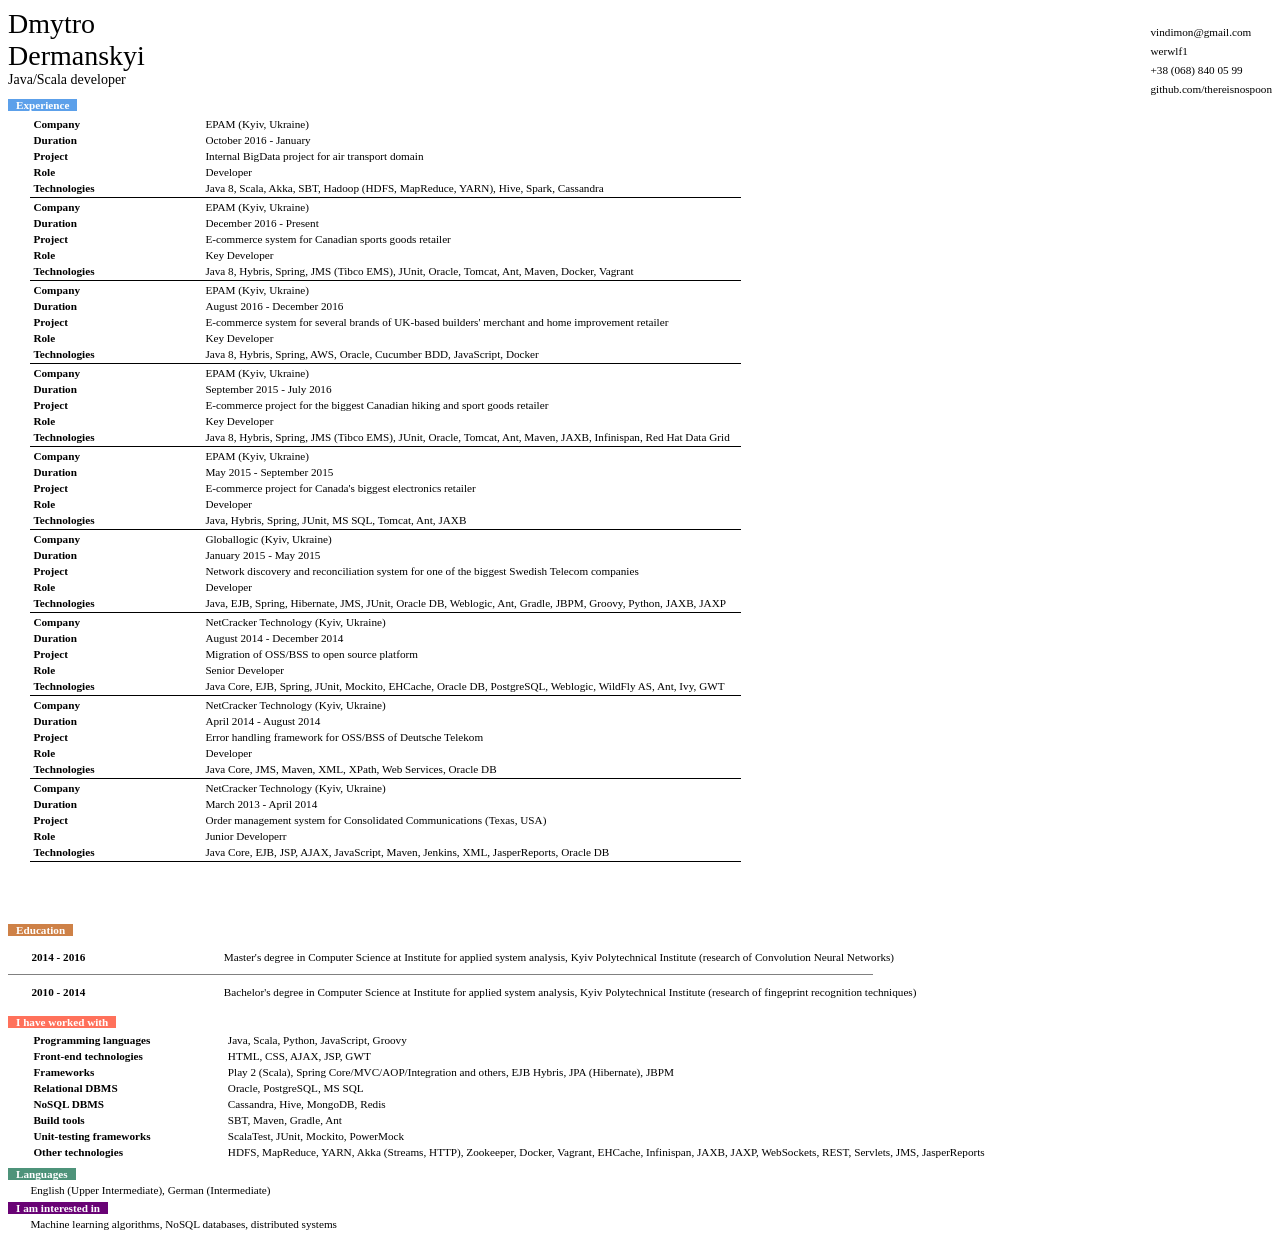
==== index.html @ 9b14dde2 "html renamed to index.html" ====
<!DOCTYPE html>
<html>
    <head>
        <title>CV</title>
        <link rel="stylesheet" href="cv.css"/>
    </head>
    <body>
        <div id="name">
            <div id="surname">Dmytro</div>
            <div id="fname">Dermanskyi</div>
            <div id="role">Java/Scala developer</div>
        </div>
        
        <div id="contacts">
            <div id="email">
                <img src="http://www.clker.com/cliparts/n/P/R/a/Z/Y/email-logo-hi.png"/>
                <span>vindimon@gmail.com</span>
            </div>
            <div id="skype">
                <img src="http://www.iconsdb.com/icons/download/black/skype-512.png"/>
                <span>werwlf1</span>
            </div>
            <div id="tel">
                <img src="https://cdn3.iconfinder.com/data/icons/communication-1/100/old_phone-512.png"/>
                <span>+38 (068) 840 05 99</span>
            </div>
            <div id="git">
                <img src="https://assets-cdn.github.com/images/modules/logos_page/GitHub-Mark.png"/>
                <span><a href="https://github.com/thereisnospoon">github.com/thereisnospoon</a></span>
            </div>
        </div>
        
        <div id="exp" class="info_div">
            <div class="title"><span>Experience</span></div>
            
            <table class="exp">
				
				<tr>
                    <td>Company</td><td>EPAM (Kyiv, Ukraine)</td>
				</tr>
				<tr>
                    <td>Duration</td><td>October 2016 - January </td>
				</tr>
				<tr>
					<td>Project</td><td>Internal BigData project for air transport domain</td>
				</tr>
				<tr>
					<td>Role</td><td>Developer</td>
				</tr>
				<tr>
					<td>Technologies</td><td>Java 8, Scala, Akka, SBT, Hadoop (HDFS, MapReduce, YARN), Hive, Spark, Cassandra</td>
				</tr>
            </table>
            
            <table class="exp">
				
				<tr>
                    <td>Company</td><td>EPAM (Kyiv, Ukraine)</td>
				</tr>
				<tr>
                    <td>Duration</td><td>December 2016 - Present</td>
				</tr>
				<tr>
					<td>Project</td><td>E-commerce system for Canadian sports goods retailer</td>
				</tr>
				<tr>
					<td>Role</td><td>Key Developer</td>
				</tr>
				<tr>
					<td>Technologies</td><td>Java 8, Hybris, Spring, JMS (Tibco EMS), JUnit, Oracle, Tomcat, Ant, Maven, Docker, Vagrant</td>
				</tr>
            </table>
            
            <table class="exp">
				
				<tr>
                    <td>Company</td><td>EPAM (Kyiv, Ukraine)</td>
				</tr>
				<tr>
                    <td>Duration</td><td>August 2016 - December 2016</td>
				</tr>
				<tr>
					<td>Project</td><td>E-commerce system for several brands of UK-based builders' merchant and home improvement retailer</td>
				</tr>
				<tr>
					<td>Role</td><td>Key Developer</td>
				</tr>
				<tr>
					<td>Technologies</td><td>Java 8, Hybris, Spring, AWS, Oracle, Cucumber BDD, JavaScript, Docker</td>
				</tr>
            </table>
            
            <table class="exp">
				
				<tr>
                    <td>Company</td><td>EPAM (Kyiv, Ukraine)</td>
				</tr>
				<tr>
                    <td>Duration</td><td>September  2015 - July 2016</td>
				</tr>
				<tr>
					<td>Project</td><td>E-commerce project for the biggest Canadian hiking and sport goods retailer</td>
				</tr>
				<tr>
					<td>Role</td><td>Key Developer</td>
				</tr>
				<tr>
					<td>Technologies</td><td>Java 8, Hybris, Spring, JMS (Tibco EMS), JUnit, Oracle, Tomcat, Ant, Maven, JAXB, Infinispan, Red Hat Data Grid</td>
				</tr>
            </table>
            
            <table class="exp">
				
				<tr>
                    <td>Company</td><td>EPAM (Kyiv, Ukraine)</td>
				</tr>
				<tr>
                    <td>Duration</td><td>May  2015 - September 2015</td>
				</tr>
				<tr>
					<td>Project</td><td>E-commerce project for Canada's biggest electronics retailer</td>
				</tr>
				<tr>
					<td>Role</td><td>Developer</td>
				</tr>
				<tr>
					<td>Technologies</td><td>Java, Hybris, Spring, JUnit, MS SQL, Tomcat, Ant, JAXB</td>
				</tr>
            </table>
            
            <table class="exp">
				
				<tr>
                    <td>Company</td><td>Globallogic (Kyiv, Ukraine)</td>
				</tr>
				<tr>
                    <td>Duration</td><td>January  2015 - May 2015</td>
				</tr>
				<tr>
					<td>Project</td><td>Network discovery and reconciliation system for one of the biggest Swedish Telecom companies</td>
				</tr>
				<tr>
					<td>Role</td><td>Developer</td>
				</tr>
				<tr>
					<td>Technologies</td><td>Java, EJB, Spring, Hibernate, JMS, JUnit, Oracle DB, Weblogic, Ant, Gradle, JBPM, Groovy, Python, JAXB, JAXP</td>
				</tr>
            </table>

            <table class="exp">
				<tr>
                    <td>Company</td><td>NetCracker Technology (Kyiv, Ukraine)</td>
				</tr>
				<tr>
                    <td>Duration</td><td>August  2014 - December 2014</td>
				</tr>
				<tr>
					<td>Project</td><td>Migration of OSS/BSS to open source platform</td>
				</tr>
				<tr>
					<td>Role</td><td>Senior Developer</td>
				</tr>
				<tr>
					<td>Technologies</td><td>Java Core, EJB, Spring, JUnit, Mockito, EHCache, Oracle DB, PostgreSQL, Weblogic, WildFly AS, Ant, Ivy, GWT</td>
				</tr>
            </table>

            <table class="exp">
				<tr>
                    <td>Company</td><td>NetCracker Technology (Kyiv, Ukraine)</td>
				</tr>
				<tr>
                    <td>Duration</td><td>April 2014 - August 2014</td>
				</tr>
				<tr>
					<td>Project</td><td>Error handling framework for OSS/BSS of Deutsche Telekom</td>
				</tr>
				<tr>
					<td>Role</td><td>Developer</td>
				</tr>
				<tr>
					<td>Technologies</td><td>Java Core, JMS, Maven, XML, XPath, Web Services, Oracle DB</td>
				</tr>
            </table>
				
            <table class="exp">
                <tr>
                    <td>Company</td><td>NetCracker Technology (Kyiv, Ukraine)</td>
				</tr>
				<tr>
                    <td>Duration</td><td>March 2013 - April 2014</td>
				</tr>
				<tr>
					<td>Project</td><td>Order management system for Consolidated Communications (Texas, USA)</td>
				</tr>
				<tr>
					<td>Role</td><td>Junior Developerr</td>
				</tr>
				<tr>
					<td>Technologies</td><td>Java Core, EJB, JSP, AJAX, JavaScript, Maven, Jenkins, XML, JasperReports, Oracle DB</td>
				</tr>
            </table>
        </div>
        
        <div id="education" class="info_div">
            <div class="title"><span>Education</span></div>
            <table class="desc" border=1 frame=void rules=rows>
                <tr>
                    <td class="date">2014 - 2016</td>
                    <td class="info">Master's degree in Computer Science at Institute for applied system analysis, Kyiv Polytechnical Institute (research of Convolution Neural Networks)</td>
                </tr>
                <tr>
                    <td class="date">2010 - 2014</td>
                    <td class="info">Bachelor's degree in Computer Science at Institute for applied system analysis, Kyiv Polytechnical Institute (research of fingeprint recognition techniques)</td>
                </tr>
            </table>
        </div>
        
        <div id="prof_skills" class="info_div">
            <div class="title"><span>I have worked with</span></div>
            <table class="desc">
                <tr>
                    <td class="date">Programming languages</td>
                    <td class="info">Java, Scala, Python, JavaScript, Groovy</td>
                </tr>
                <tr>
                    <td class="date">Front-end technologies</td>
                    <td class="info">HTML, CSS, AJAX, JSP, GWT</td>
                </tr>
                <tr>
                    <td class="date">Frameworks</td>
                    <td class="info">Play 2 (Scala), Spring Core/MVC/AOP/Integration and others, EJB Hybris, JPA (Hibernate), JBPM</td>
                </tr>
                <tr>
                    <td class="date">Relational DBMS</td>
                    <td class="info">Oracle, PostgreSQL, MS SQL</td>
                </tr>
                <tr>
                    <td class="date">NoSQL DBMS</td>
                    <td class="info">Cassandra, Hive, MongoDB, Redis</td>
                </tr>
                <tr>
                    <td class="date">Build tools</td>
                    <td class="info">SBT, Maven, Gradle, Ant</td>
                </tr>
                <tr>
                    <td class="date">Unit-testing frameworks</td>
                    <td class="info">ScalaTest, JUnit, Mockito, PowerMock</td>
                </tr>
                <tr>
                    <td class="date">Other technologies</td>
                    <td class="info">HDFS, MapReduce, YARN, Akka (Streams, HTTP), Zookeeper, Docker, Vagrant, EHCache, Infinispan, JAXB, JAXP, WebSockets, REST, Servlets, JMS, JasperReports</td>
                </tr>
            </table>
        </div>
        
        <div id="languages" class="info_div">
            <div class="title"><span>Languages</span></div>
            <div class="info">English (Upper Intermediate), German (Intermediate)</div>
        </div>
        
        <div id="interests" class="info_div">
            <div class="title"><span>I am interested in</span></div>
            <div class="info">Machine learning algorithms, NoSQL databases, distributed systems</div>
        </div>
    </body>
</html>
---- cv.css ----
body {
    position: relative;
    top: 0em;
    font-size: 0.7em;
    font-family: "Verdana";
}

#name {
    position: relative;
    float: left;
    font-size: 2.5em;
}

#role {
    font-size: 0.5em;
}

#contacts {
    position: relative;
    float: right;
    top: 1em;
}

#contacts img {
    position: relative;
    top: 5px;
    width: 17px;
    height: 17px;
}

a:link {
    color: black;
    text-decoration: none;
}

.info_div {
    clear: both;
    position: relative;
    float: left;
    top: 1.6em;
    padding-bottom: 0.6em;
}

.title {
    padding-bottom: 0.3em;
}

.title span {
    color: white;
    padding-left: 8px;
    padding-right: 8px;
    font-weight: bold;
}

#exp .title span {
    background: #5CA0EA;
}

#education .title span {
    background: #CE8147;
}

#prof_skills .title span {
    background: #FF715B;
}

#languages .title span {
    background: #4E937A;
}

#interests .title span {
    background: #690375;
}

#interests .info, #languages .info {
    left: 2em;
}

td {
    min-width: 15em
}

.date {
    position: relative;
    left: 2em;
    font-weight: 700;
}

.info {
    position: relative;
    left: 4em;
}

#exp {
    top: 1em;
    padding-bottom: 0;
}

.exp td:nth-child(1) {
    font-weight: bold;
    width: 15em;
}

.exp {
    border-bottom: solid;
    width: 98%;
    border-width: 1px;
    margin-left: 2em;
}

.exp td {
    vertical-align: text-top;
 }

#education {
    margin-top: 5em;
    border-collapse: separate;
}

#education td {
    padding-bottom: 1em;
    padding-top: 1em;
}

#summary .title span {
    background-color: darkorchid;
}

#summary ul {
    margin-top: 0;
}
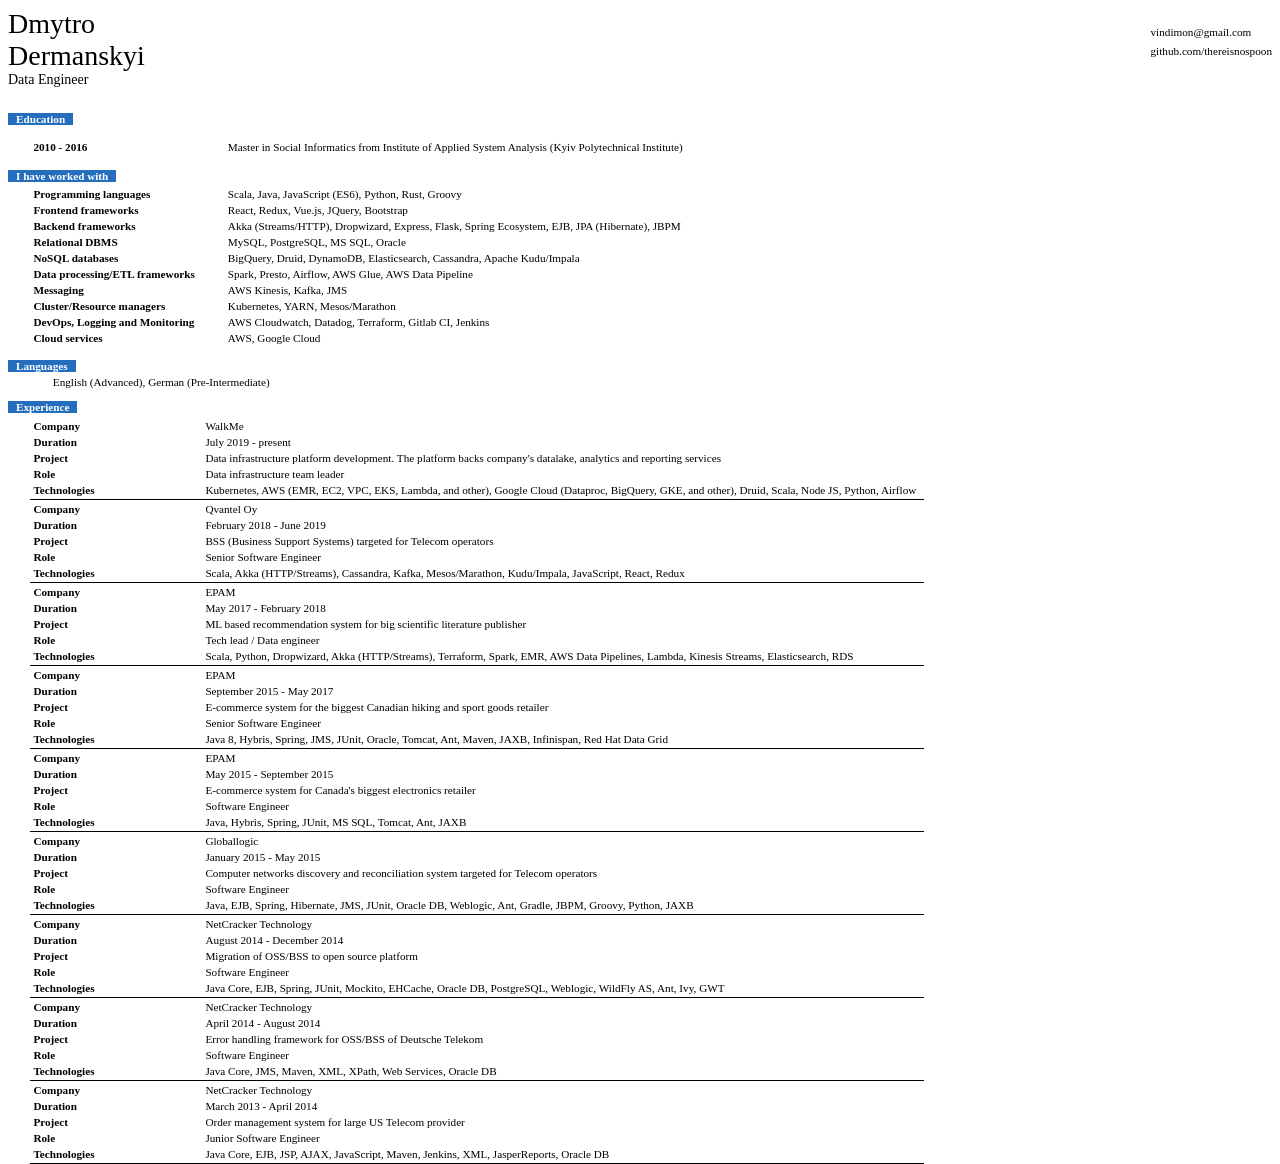
==== commit 5274bd42: "Updated version" ====
--- a/index.html
+++ b/index.html
@@ -8,7 +8,7 @@
         <div id="name">
             <div id="surname">Dmytro</div>
             <div id="fname">Dermanskyi</div>
-            <div id="role">Java/Scala developer</div>
+            <div id="role">Data Engineer</div>
         </div>
         
         <div id="contacts">
@@ -16,202 +16,18 @@
                 <img src="http://www.clker.com/cliparts/n/P/R/a/Z/Y/email-logo-hi.png"/>
                 <span>vindimon@gmail.com</span>
             </div>
-            <div id="skype">
-                <img src="http://www.iconsdb.com/icons/download/black/skype-512.png"/>
-                <span>werwlf1</span>
-            </div>
-            <div id="tel">
-                <img src="https://cdn3.iconfinder.com/data/icons/communication-1/100/old_phone-512.png"/>
-                <span>+38 (068) 840 05 99</span>
-            </div>
             <div id="git">
-                <img src="https://assets-cdn.github.com/images/modules/logos_page/GitHub-Mark.png"/>
+                <img src="https://www.kindpng.com/picc/m/255-2558173_github-logo-png-transparent-png.png"/>
                 <span><a href="https://github.com/thereisnospoon">github.com/thereisnospoon</a></span>
             </div>
         </div>
         
-        <div id="exp" class="info_div">
-            <div class="title"><span>Experience</span></div>
-            
-            <table class="exp">
-				
-				<tr>
-                    <td>Company</td><td>EPAM (Kyiv, Ukraine)</td>
-				</tr>
-				<tr>
-                    <td>Duration</td><td>October 2016 - January </td>
-				</tr>
-				<tr>
-					<td>Project</td><td>Internal BigData project for air transport domain</td>
-				</tr>
-				<tr>
-					<td>Role</td><td>Developer</td>
-				</tr>
-				<tr>
-					<td>Technologies</td><td>Java 8, Scala, Akka, SBT, Hadoop (HDFS, MapReduce, YARN), Hive, Spark, Cassandra</td>
-				</tr>
-            </table>
-            
-            <table class="exp">
-				
-				<tr>
-                    <td>Company</td><td>EPAM (Kyiv, Ukraine)</td>
-				</tr>
-				<tr>
-                    <td>Duration</td><td>December 2016 - Present</td>
-				</tr>
-				<tr>
-					<td>Project</td><td>E-commerce system for Canadian sports goods retailer</td>
-				</tr>
-				<tr>
-					<td>Role</td><td>Key Developer</td>
-				</tr>
-				<tr>
-					<td>Technologies</td><td>Java 8, Hybris, Spring, JMS (Tibco EMS), JUnit, Oracle, Tomcat, Ant, Maven, Docker, Vagrant</td>
-				</tr>
-            </table>
-            
-            <table class="exp">
-				
-				<tr>
-                    <td>Company</td><td>EPAM (Kyiv, Ukraine)</td>
-				</tr>
-				<tr>
-                    <td>Duration</td><td>August 2016 - December 2016</td>
-				</tr>
-				<tr>
-					<td>Project</td><td>E-commerce system for several brands of UK-based builders' merchant and home improvement retailer</td>
-				</tr>
-				<tr>
-					<td>Role</td><td>Key Developer</td>
-				</tr>
-				<tr>
-					<td>Technologies</td><td>Java 8, Hybris, Spring, AWS, Oracle, Cucumber BDD, JavaScript, Docker</td>
-				</tr>
-            </table>
-            
-            <table class="exp">
-				
-				<tr>
-                    <td>Company</td><td>EPAM (Kyiv, Ukraine)</td>
-				</tr>
-				<tr>
-                    <td>Duration</td><td>September  2015 - July 2016</td>
-				</tr>
-				<tr>
-					<td>Project</td><td>E-commerce project for the biggest Canadian hiking and sport goods retailer</td>
-				</tr>
-				<tr>
-					<td>Role</td><td>Key Developer</td>
-				</tr>
-				<tr>
-					<td>Technologies</td><td>Java 8, Hybris, Spring, JMS (Tibco EMS), JUnit, Oracle, Tomcat, Ant, Maven, JAXB, Infinispan, Red Hat Data Grid</td>
-				</tr>
-            </table>
-            
-            <table class="exp">
-				
-				<tr>
-                    <td>Company</td><td>EPAM (Kyiv, Ukraine)</td>
-				</tr>
-				<tr>
-                    <td>Duration</td><td>May  2015 - September 2015</td>
-				</tr>
-				<tr>
-					<td>Project</td><td>E-commerce project for Canada's biggest electronics retailer</td>
-				</tr>
-				<tr>
-					<td>Role</td><td>Developer</td>
-				</tr>
-				<tr>
-					<td>Technologies</td><td>Java, Hybris, Spring, JUnit, MS SQL, Tomcat, Ant, JAXB</td>
-				</tr>
-            </table>
-            
-            <table class="exp">
-				
-				<tr>
-                    <td>Company</td><td>Globallogic (Kyiv, Ukraine)</td>
-				</tr>
-				<tr>
-                    <td>Duration</td><td>January  2015 - May 2015</td>
-				</tr>
-				<tr>
-					<td>Project</td><td>Network discovery and reconciliation system for one of the biggest Swedish Telecom companies</td>
-				</tr>
-				<tr>
-					<td>Role</td><td>Developer</td>
-				</tr>
-				<tr>
-					<td>Technologies</td><td>Java, EJB, Spring, Hibernate, JMS, JUnit, Oracle DB, Weblogic, Ant, Gradle, JBPM, Groovy, Python, JAXB, JAXP</td>
-				</tr>
-            </table>
-
-            <table class="exp">
-				<tr>
-                    <td>Company</td><td>NetCracker Technology (Kyiv, Ukraine)</td>
-				</tr>
-				<tr>
-                    <td>Duration</td><td>August  2014 - December 2014</td>
-				</tr>
-				<tr>
-					<td>Project</td><td>Migration of OSS/BSS to open source platform</td>
-				</tr>
-				<tr>
-					<td>Role</td><td>Senior Developer</td>
-				</tr>
-				<tr>
-					<td>Technologies</td><td>Java Core, EJB, Spring, JUnit, Mockito, EHCache, Oracle DB, PostgreSQL, Weblogic, WildFly AS, Ant, Ivy, GWT</td>
-				</tr>
-            </table>
-
-            <table class="exp">
-				<tr>
-                    <td>Company</td><td>NetCracker Technology (Kyiv, Ukraine)</td>
-				</tr>
-				<tr>
-                    <td>Duration</td><td>April 2014 - August 2014</td>
-				</tr>
-				<tr>
-					<td>Project</td><td>Error handling framework for OSS/BSS of Deutsche Telekom</td>
-				</tr>
-				<tr>
-					<td>Role</td><td>Developer</td>
-				</tr>
-				<tr>
-					<td>Technologies</td><td>Java Core, JMS, Maven, XML, XPath, Web Services, Oracle DB</td>
-				</tr>
-            </table>
-				
-            <table class="exp">
-                <tr>
-                    <td>Company</td><td>NetCracker Technology (Kyiv, Ukraine)</td>
-				</tr>
-				<tr>
-                    <td>Duration</td><td>March 2013 - April 2014</td>
-				</tr>
-				<tr>
-					<td>Project</td><td>Order management system for Consolidated Communications (Texas, USA)</td>
-				</tr>
-				<tr>
-					<td>Role</td><td>Junior Developerr</td>
-				</tr>
-				<tr>
-					<td>Technologies</td><td>Java Core, EJB, JSP, AJAX, JavaScript, Maven, Jenkins, XML, JasperReports, Oracle DB</td>
-				</tr>
-            </table>
-        </div>
-        
         <div id="education" class="info_div">
             <div class="title"><span>Education</span></div>
-            <table class="desc" border=1 frame=void rules=rows>
-                <tr>
-                    <td class="date">2014 - 2016</td>
-                    <td class="info">Master's degree in Computer Science at Institute for applied system analysis, Kyiv Polytechnical Institute (research of Convolution Neural Networks)</td>
-                </tr>
-                <tr>
-                    <td class="date">2010 - 2014</td>
-                    <td class="info">Bachelor's degree in Computer Science at Institute for applied system analysis, Kyiv Polytechnical Institute (research of fingeprint recognition techniques)</td>
+            <table class="desc">
+                <tr>
+                    <td class="date">2010 - 2016</td>
+                    <td class="info">Master in Social Informatics from Institute of Applied System Analysis (Kyiv Polytechnical Institute)</td>
                 </tr>
             </table>
         </div>
@@ -221,47 +37,221 @@
             <table class="desc">
                 <tr>
                     <td class="date">Programming languages</td>
-                    <td class="info">Java, Scala, Python, JavaScript, Groovy</td>
-                </tr>
-                <tr>
-                    <td class="date">Front-end technologies</td>
-                    <td class="info">HTML, CSS, AJAX, JSP, GWT</td>
-                </tr>
-                <tr>
-                    <td class="date">Frameworks</td>
-                    <td class="info">Play 2 (Scala), Spring Core/MVC/AOP/Integration and others, EJB Hybris, JPA (Hibernate), JBPM</td>
+                    <td class="info">Scala, Java, JavaScript (ES6), Python, Rust, Groovy</td>
+                </tr>
+                <tr>
+                    <td class="date">Frontend frameworks</td>
+                    <td class="info">React, Redux, Vue.js, JQuery, Bootstrap</td>
+                </tr>
+                <tr>
+                    <td class="date">Backend frameworks</td>
+                    <td class="info">Akka (Streams/HTTP), Dropwizard, Express, Flask, Spring Ecosystem, EJB, JPA (Hibernate), JBPM</td>
                 </tr>
                 <tr>
                     <td class="date">Relational DBMS</td>
-                    <td class="info">Oracle, PostgreSQL, MS SQL</td>
-                </tr>
-                <tr>
-                    <td class="date">NoSQL DBMS</td>
-                    <td class="info">Cassandra, Hive, MongoDB, Redis</td>
-                </tr>
-                <tr>
-                    <td class="date">Build tools</td>
-                    <td class="info">SBT, Maven, Gradle, Ant</td>
-                </tr>
-                <tr>
-                    <td class="date">Unit-testing frameworks</td>
-                    <td class="info">ScalaTest, JUnit, Mockito, PowerMock</td>
-                </tr>
-                <tr>
-                    <td class="date">Other technologies</td>
-                    <td class="info">HDFS, MapReduce, YARN, Akka (Streams, HTTP), Zookeeper, Docker, Vagrant, EHCache, Infinispan, JAXB, JAXP, WebSockets, REST, Servlets, JMS, JasperReports</td>
+                    <td class="info">MySQL, PostgreSQL, MS SQL, Oracle</td>
+                </tr>
+                <tr>
+                    <td class="date">NoSQL databases</td>
+                    <td class="info">BigQuery, Druid, DynamoDB, Elasticsearch, Cassandra, Apache Kudu/Impala</td>
+                </tr>
+                <tr>
+                    <td class="date">Data processing/ETL frameworks</td>
+                    <td class="info">Spark, Presto, Airflow, AWS Glue, AWS Data Pipeline</td>
+                </tr>
+                <tr>
+                    <td class="date">Messaging</td>
+                    <td class="info">AWS Kinesis, Kafka, JMS</td>
+                </tr>
+                <tr>
+                    <td class="date">Cluster/Resource managers</td>
+                    <td class="info">Kubernetes, YARN, Mesos/Marathon</td>
+                </tr>
+                <tr>
+                    <td class="date">DevOps, Logging and Monitoring</td>
+                    <td class="info">AWS Cloudwatch, Datadog, Terraform, Gitlab CI, Jenkins</td>
+                </tr>
+                <tr>
+                    <td class="date">Cloud services</td>
+                    <td class="info">AWS, Google Cloud</td>
                 </tr>
             </table>
         </div>
         
         <div id="languages" class="info_div">
             <div class="title"><span>Languages</span></div>
-            <div class="info">English (Upper Intermediate), German (Intermediate)</div>
-        </div>
-        
-        <div id="interests" class="info_div">
-            <div class="title"><span>I am interested in</span></div>
-            <div class="info">Machine learning algorithms, NoSQL databases, distributed systems</div>
+            <div class="info">English (Advanced), German (Pre-Intermediate)</div>
+        </div>
+
+        <div id="exp" class="info_div">
+            <div class="title"><span>Experience</span></div>
+
+            <table class="exp">
+
+                <tr>
+                    <td>Company</td><td>WalkMe</td>
+                </tr>
+                <tr>
+                    <td>Duration</td><td>July 2019 - present</td>
+                </tr>
+                <tr>
+                    <td>Project</td><td>Data infrastructure platform development. The platform backs company's datalake, analytics and reporting services</td>
+                </tr>
+                <tr>
+                    <td>Role</td><td>Data infrastructure team leader</td>
+                </tr>
+                <tr>
+                    <td>Technologies</td><td>Kubernetes, AWS (EMR, EC2, VPC, EKS, Lambda, and other), Google Cloud (Dataproc, BigQuery, GKE, and other), Druid, Scala, Node JS, Python, Airflow</td>
+                </tr>
+            </table>
+
+            <table class="exp">
+
+                <tr>
+                    <td>Company</td><td>Qvantel Oy</td>
+                </tr>
+                <tr>
+                    <td>Duration</td><td>February 2018 - June 2019</td>
+                </tr>
+                <tr>
+                    <td>Project</td><td>BSS (Business Support Systems) targeted for Telecom operators</td>
+                </tr>
+                <tr>
+                    <td>Role</td><td>Senior Software Engineer</td>
+                </tr>
+                <tr>
+                    <td>Technologies</td><td>Scala, Akka (HTTP/Streams), Cassandra, Kafka, Mesos/Marathon, Kudu/Impala, JavaScript, React, Redux</td>
+                </tr>
+            </table>
+
+            <table class="exp">
+
+                <tr>
+                    <td>Company</td><td>EPAM</td>
+                </tr>
+                <tr>
+                    <td>Duration</td><td>May 2017 - February 2018</td>
+                </tr>
+                <tr>
+                    <td>Project</td><td>ML based recommendation system for big scientific literature publisher</td>
+                </tr>
+                <tr>
+                    <td>Role</td><td>Tech lead / Data engineer</td>
+                </tr>
+                <tr>
+                    <td>Technologies</td><td>Scala, Python, Dropwizard, Akka (HTTP/Streams), Terraform, Spark, EMR, AWS Data Pipelines, Lambda,
+                    Kinesis Streams, Elasticsearch, RDS</td>
+                </tr>
+            </table>
+
+            <table class="exp">
+                <tr>
+                    <td>Company</td><td>EPAM</td>
+                </tr>
+                <tr>
+                    <td>Duration</td><td>September 2015 - May 2017</td>
+                </tr>
+                <tr>
+                    <td>Project</td><td>E-commerce system for the biggest Canadian hiking and sport goods retailer</td>
+                </tr>
+                <tr>
+                    <td>Role</td><td>Senior Software Engineer</td>
+                </tr>
+                <tr>
+                    <td>Technologies</td><td>Java 8, Hybris, Spring, JMS, JUnit, Oracle, Tomcat, Ant, Maven, JAXB, Infinispan, Red Hat Data Grid</td>
+                </tr>
+            </table>
+
+            <table class="exp">
+                <tr>
+                    <td>Company</td><td>EPAM</td>
+                </tr>
+                <tr>
+                    <td>Duration</td><td>May 2015 - September 2015</td>
+                </tr>
+                <tr>
+                    <td>Project</td><td>E-commerce system for Canada's biggest electronics retailer</td>
+                </tr>
+                <tr>
+                    <td>Role</td><td>Software Engineer</td>
+                </tr>
+                <tr>
+                    <td>Technologies</td><td>Java, Hybris, Spring, JUnit, MS SQL, Tomcat, Ant, JAXB</td>
+                </tr>
+            </table>
+
+            <table class="exp">
+                <tr>
+                    <td>Company</td><td>Globallogic</td>
+                </tr>
+                <tr>
+                    <td>Duration</td><td>January 2015 - May 2015</td>
+                </tr>
+                <tr>
+                    <td>Project</td><td>Computer networks discovery and reconciliation system targeted for Telecom operators</td>
+                </tr>
+                <tr>
+                    <td>Role</td><td>Software Engineer</td>
+                </tr>
+                <tr>
+                    <td>Technologies</td><td>Java, EJB, Spring, Hibernate, JMS, JUnit, Oracle DB, Weblogic, Ant, Gradle, JBPM, Groovy, Python, JAXB</td>
+                </tr>
+            </table>
+
+            <table class="exp">
+                <tr>
+                    <td>Company</td><td>NetCracker Technology</td>
+                </tr>
+                <tr>
+                    <td>Duration</td><td>August 2014 - December 2014</td>
+                </tr>
+                <tr>
+                    <td>Project</td><td>Migration of OSS/BSS to open source platform</td>
+                </tr>
+                <tr>
+                    <td>Role</td><td>Software Engineer</td>
+                </tr>
+                <tr>
+                    <td>Technologies</td><td>Java Core, EJB, Spring, JUnit, Mockito, EHCache, Oracle DB, PostgreSQL, Weblogic, WildFly AS, Ant, Ivy,
+                    GWT</td>
+                </tr>
+            </table>
+
+            <table class="exp">
+                <tr>
+                    <td>Company</td><td>NetCracker Technology</td>
+                </tr>
+                <tr>
+                    <td>Duration</td><td>April 2014 - August 2014</td>
+                </tr>
+                <tr>
+                    <td>Project</td><td>Error handling framework for OSS/BSS of Deutsche Telekom</td>
+                </tr>
+                <tr>
+                    <td>Role</td><td>Software Engineer</td>
+                </tr>
+                <tr>
+                    <td>Technologies</td><td>Java Core, JMS, Maven, XML, XPath, Web Services, Oracle DB</td>
+                </tr>
+            </table>
+
+            <table class="exp">
+                <tr>
+                    <td>Company</td><td>NetCracker Technology</td>
+                </tr>
+                <tr>
+                    <td>Duration</td><td>March 2013 - April 2014</td>
+                </tr>
+                <tr>
+                    <td>Project</td><td>Order management system for large US Telecom provider</td>
+                </tr>
+                <tr>
+                    <td>Role</td><td>Junior Software Engineer</td>
+                </tr>
+                <tr>
+                    <td>Technologies</td><td>Java Core, EJB, JSP, AJAX, JavaScript, Maven, Jenkins, XML, JasperReports, Oracle DB</td>
+                </tr>
+            </table>
         </div>
     </body>
 </html>
--- a/cv.css
+++ b/cv.css
@@ -2,7 +2,7 @@
     position: relative;
     top: 0em;
     font-size: 0.7em;
-    font-family: "Verdana";
+    font-family: Verdana;
 }
 
 #name {
@@ -39,6 +39,7 @@
     float: left;
     top: 1.6em;
     padding-bottom: 0.6em;
+    padding-top: 0.6em;
 }
 
 .title {
@@ -52,28 +53,8 @@
     font-weight: bold;
 }
 
-#exp .title span {
-    background: #5CA0EA;
-}
-
-#education .title span {
-    background: #CE8147;
-}
-
-#prof_skills .title span {
-    background: #FF715B;
-}
-
-#languages .title span {
-    background: #4E937A;
-}
-
-#interests .title span {
-    background: #690375;
-}
-
-#interests .info, #languages .info {
-    left: 2em;
+.title span {
+    background: #256EBD;
 }
 
 td {
@@ -92,7 +73,6 @@
 }
 
 #exp {
-    top: 1em;
     padding-bottom: 0;
 }
 
@@ -112,18 +92,16 @@
     vertical-align: text-top;
  }
 
+#prof_skills td {
+    vertical-align: text-top;
+}
+
 #education {
-    margin-top: 5em;
     border-collapse: separate;
 }
 
 #education td {
-    padding-bottom: 1em;
     padding-top: 1em;
-}
-
-#summary .title span {
-    background-color: darkorchid;
 }
 
 #summary ul {
